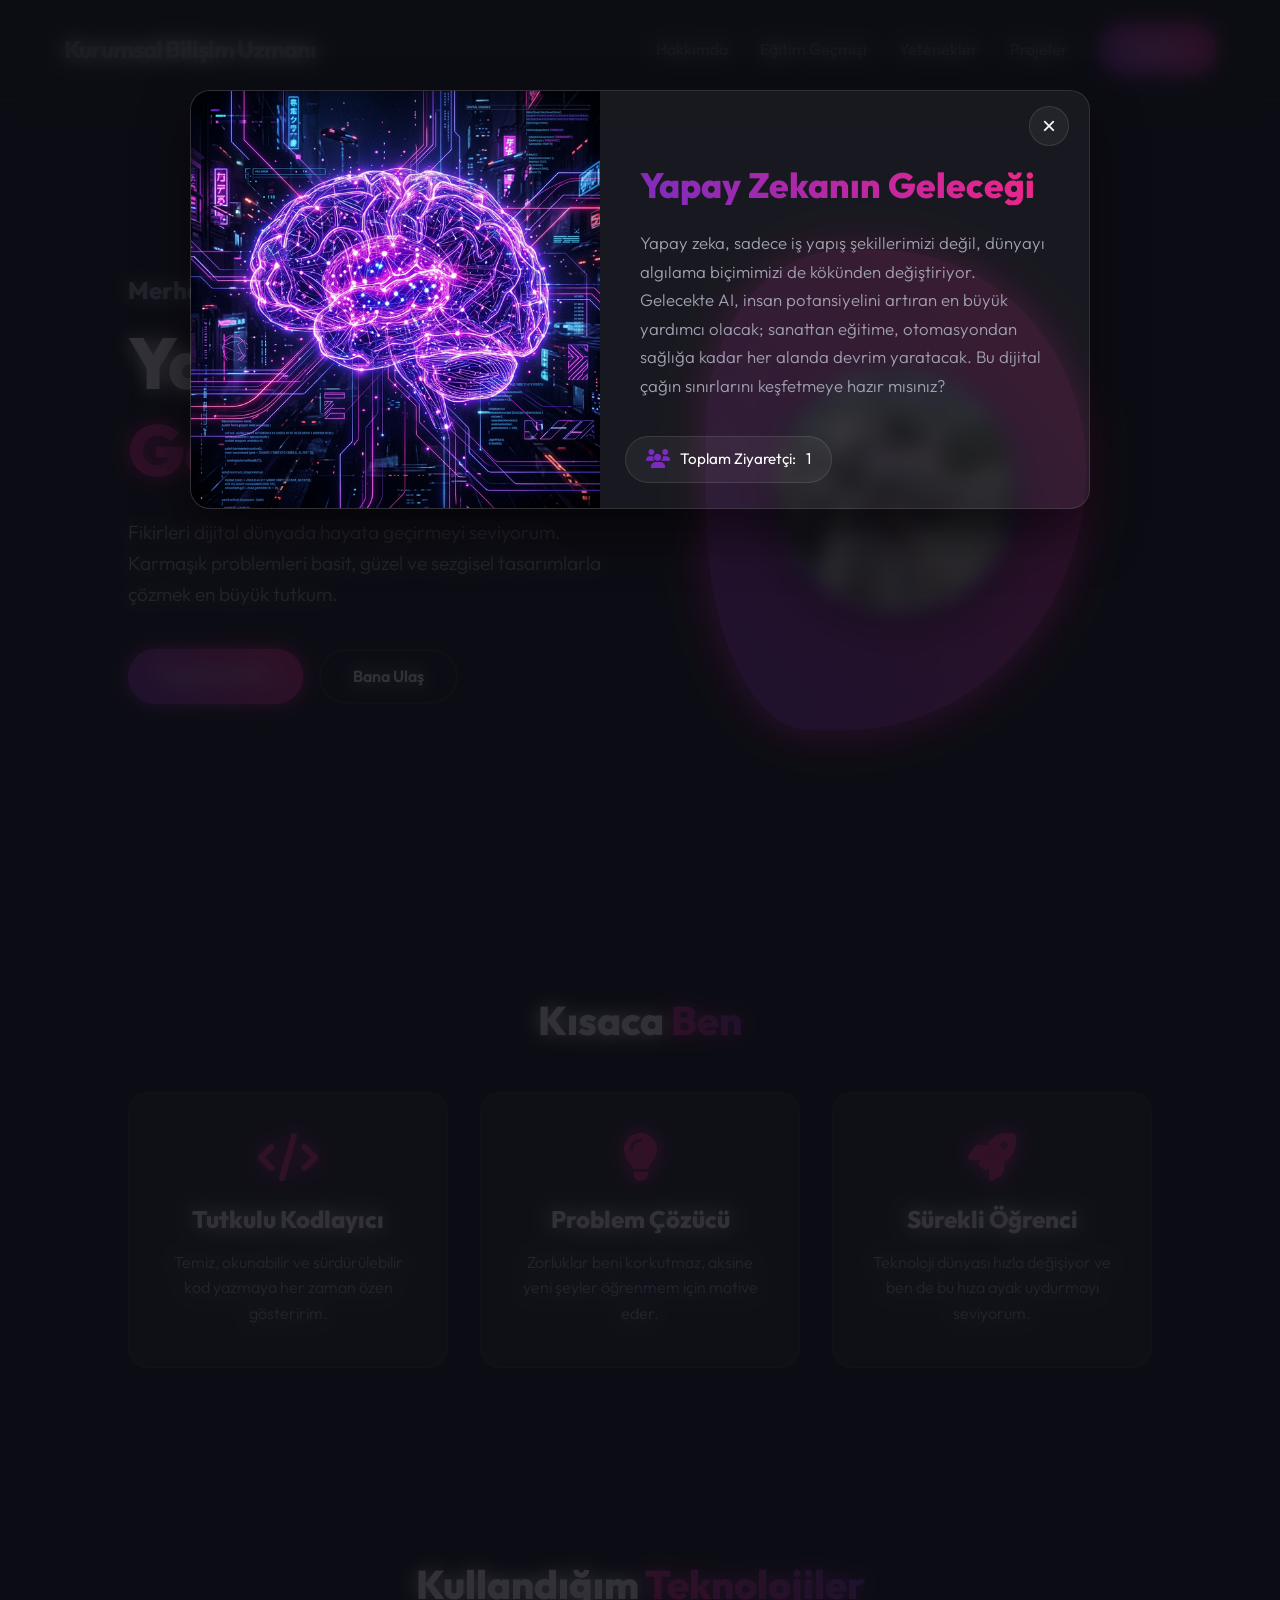
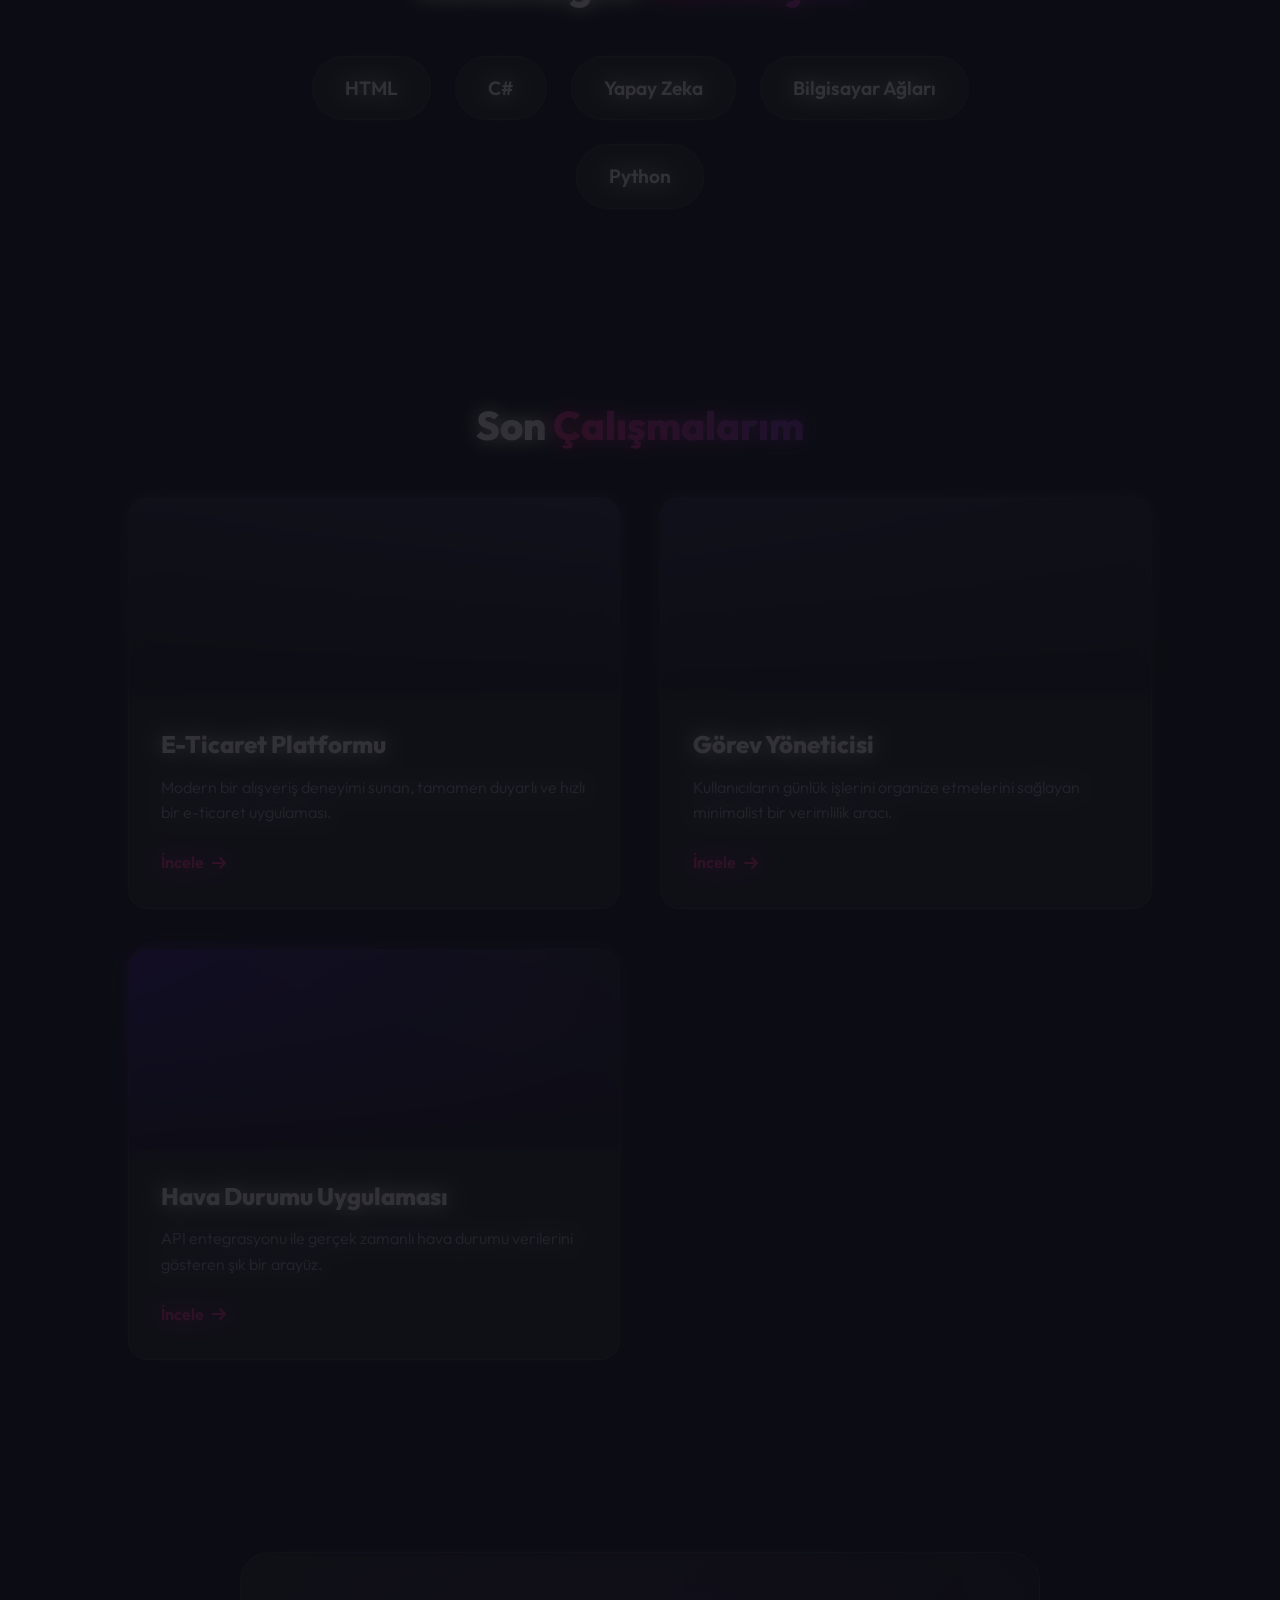
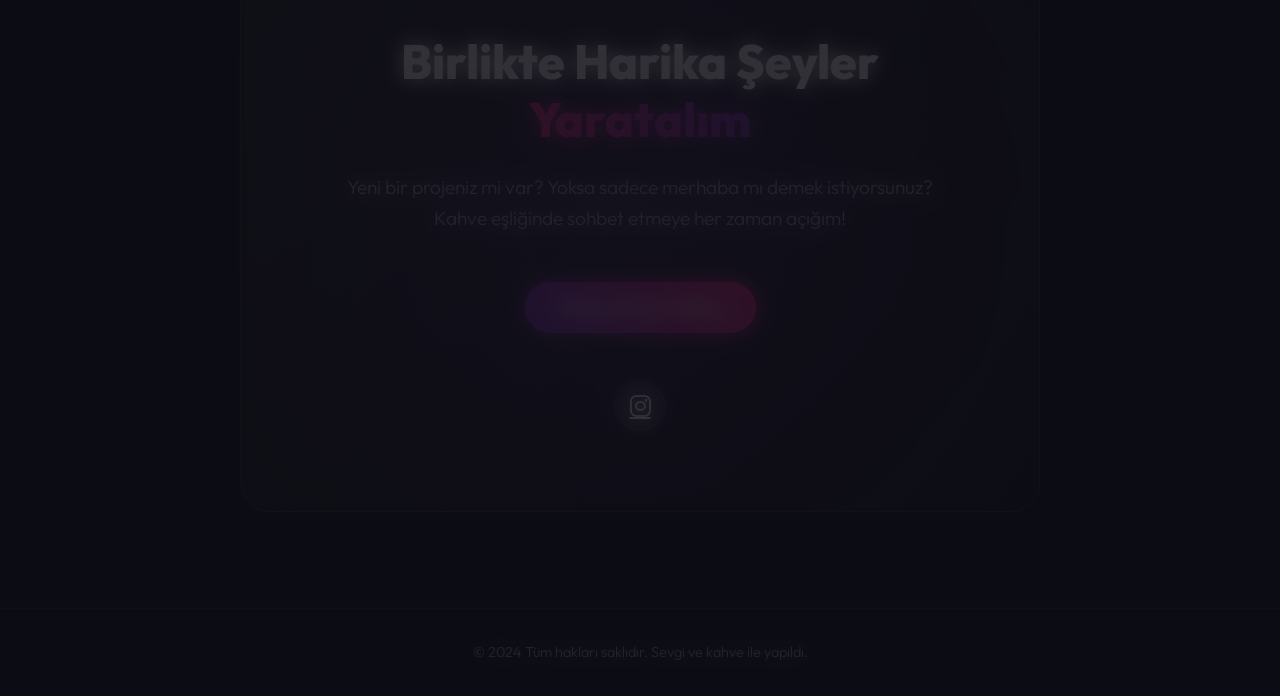
==== index.html @ b2178cf4 "Add files via upload" ====
<!DOCTYPE html>
<html lang="tr">

<head>
    <meta charset="UTF-8">
    <meta name="viewport" content="width=device-width, initial-scale=1.0">
    <title>Yiğit Alp Tarı</title>
    <link rel="stylesheet" href="style.css">
    <link href="https://fonts.googleapis.com/css2?family=Outfit:wght@300;400;600;800&display=swap" rel="stylesheet">
    <link rel="stylesheet" href="https://cdnjs.cloudflare.com/ajax/libs/font-awesome/6.4.0/css/all.min.css">
</head>

<body>

    <!-- Karşılama Penceresi (Modal) -->
    <div class="welcome-modal" id="welcomeModal">
        <div class="modal-content">
            <button class="close-modal" id="closeModal">&times;</button>
            <div class="modal-image">
                <img src="ai_future_concept_1773262637398.png" alt="Yapay Zeka ve Gelecek">
            </div>
            <div class="modal-text">
                <h3>Yapay Zekanın Geleceği</h3>
                <p>Yapay zeka, sadece iş yapış şekillerimizi değil, dünyayı algılama biçimimizi de kökünden
                    değiştiriyor. Gelecekte AI, insan potansiyelini artıran en büyük yardımcı olacak; sanattan eğitime,
                    otomasyondan sağlığa kadar her alanda devrim yaratacak. Bu dijital çağın sınırlarını keşfetmeye
                    hazır mısınız?</p>
                <div class="visitor-counter">
                    <i class="fa-solid fa-users"></i> Toplam Ziyaretçi: <span id="visitorCount">Yükleniyor...</span>
                </div>
            </div>
        </div>
    </div>

    <!-- Navigasyon Çubuğu -->
    <nav>
        <div class="logo">Kurumsal Bilişim Uzmanı</div>
        <ul class="nav-links">
            <li><a href="#about">Hakkımda</a></li>
            <li><a href="egitim.html">Eğitim Geçmişi</a></li>
            <li><a href="#skills">Yetenekler</a></li>
            <li><a href="#projects">Projeler</a></li>
            <li><a href="#contact" class="btn-primary">İletişim</a></li>
        </ul>
    </nav>

    <!-- Giriş (Hero) Bölümü -->
    <section class="hero" id="home">
        <div class="hero-content">
            <h2 class="greeting">Merhaba, Ben</h2>
            <h1 class="name">Yaratıcı Bir <br><span class="gradient-text">Geliştiriciyim</span></h1>
            <p class="description">
                Fikirleri dijital dünyada hayata geçirmeyi seviyorum. Karmaşık problemleri basit, güzel ve sezgisel
                tasarımlarla çözmek en büyük tutkum.
            </p>
            <div class="hero-buttons">
                <a href="#projects" class="btn-primary">Projelerimi Gör</a>
                <a href="#contact" class="btn-secondary">Bana Ulaş</a>
            </div>
        </div>
        <div class="hero-image">
            <div class="blob-background"></div>
            <div class="profile-img-wrapper">
                <img src="unnamed (2).jpg" alt="Profil Fotoğrafım" class="profile-img">
            </div>
        </div>
    </section>

    <!-- Hakkımda Bölümü -->
    <section class="about" id="about">
        <h2 class="section-title">Kısaca <span class="gradient-text">Ben</span></h2>
        <div class="about-grid">
            <div class="about-card">
                <i class="fa-solid fa-code"></i>
                <h3>Tutkulu Kodlayıcı</h3>
                <p>Temiz, okunabilir ve sürdürülebilir kod yazmaya her zaman özen gösteririm.</p>
            </div>
            <div class="about-card">
                <i class="fa-solid fa-lightbulb"></i>
                <h3>Problem Çözücü</h3>
                <p>Zorluklar beni korkutmaz, aksine yeni şeyler öğrenmem için motive eder.</p>
            </div>
            <div class="about-card">
                <i class="fa-solid fa-rocket"></i>
                <h3>Sürekli Öğrenci</h3>
                <p>Teknoloji dünyası hızla değişiyor ve ben de bu hıza ayak uydurmayı seviyorum.</p>
            </div>
        </div>
    </section>

    <!-- Yetenekler Bölümü -->
    <section class="skills" id="skills">
        <h2 class="section-title">Kullandığım <span class="gradient-text">Teknolojiler</span></h2>
        <div class="skills-container">
            <span class="skill-tag">HTML</span>
            <span class="skill-tag">C#</span>
            <span class="skill-tag">Yapay Zeka</span>
            <span class="skill-tag">Bilgisayar Ağları</span>
            <span class="skill-tag">Python</span>
        </div>
    </section>

    <!-- Projeler Bölümü -->
    <section class="projects" id="projects">
        <h2 class="section-title">Son <span class="gradient-text">Çalışmalarım</span></h2>
        <div class="projects-grid">
            <div class="project-card">
                <div class="project-img bg-1"></div>
                <div class="project-info">
                    <h3>E-Ticaret Platformu</h3>
                    <p>Modern bir alışveriş deneyimi sunan, tamamen duyarlı ve hızlı bir e-ticaret uygulaması.</p>
                    <a href="#" class="project-link">İncele <i class="fa-solid fa-arrow-right"></i></a>
                </div>
            </div>
            <div class="project-card">
                <div class="project-img bg-2"></div>
                <div class="project-info">
                    <h3>Görev Yöneticisi</h3>
                    <p>Kullanıcıların günlük işlerini organize etmelerini sağlayan minimalist bir verimlilik aracı.</p>
                    <a href="#" class="project-link">İncele <i class="fa-solid fa-arrow-right"></i></a>
                </div>
            </div>
            <div class="project-card">
                <div class="project-img bg-3"></div>
                <div class="project-info">
                    <h3>Hava Durumu Uygulaması</h3>
                    <p>API entegrasyonu ile gerçek zamanlı hava durumu verilerini gösteren şık bir arayüz.</p>
                    <a href="#" class="project-link">İncele <i class="fa-solid fa-arrow-right"></i></a>
                </div>
            </div>
        </div>
    </section>

    <!-- İletişim Bölümü -->
    <section class="contact" id="contact">
        <div class="contact-box">
            <h2>Birlikte Harika Şeyler <br> <span class="gradient-text">Yaratalım</span></h2>
            <p>Yeni bir projeniz mi var? Yoksa sadece merhaba mı demek istiyorsunuz? Kahve eşliğinde sohbet etmeye her
                zaman açığım!</p>
            <a href="iletisim.html" class="btn-primary">Doldurmak İçin Tıklayın</a>
            <div class="social-links">
                <a href="https://instagram.com/yigit.alp28" target="_blank"><i class="fa-brands fa-instagram"></i></a>
            </div>
        </div>
    </section>

    <footer>
        <p>&copy; 2024 Tüm hakları saklıdır. Sevgi ve kahve ile yapıldı.</p>
    </footer>

    <!-- Sayfa Geçiş Animasyonları -->
    <script src="script.js"></script>
</body>

</html>
---- style.css ----
/* CSS Sıfırlama ve Temel Ayarlar */
* {
    margin: 0;
    padding: 0;
    box-sizing: border-box;
}

:root {
    --bg-color: #0d0e15;
    --text-color: #ffffff;
    --text-secondary: #a0a0b0;
    --primary-color: #7b2cbf;
    --secondary-color: #3a0ca3;
    --accent-color: #f72585;
    --card-bg: rgba(255, 255, 255, 0.05);
    --border-color: rgba(255, 255, 255, 0.1);
}

html {
    scroll-behavior: smooth;
}

body {
    font-family: 'Outfit', sans-serif;
    background-color: var(--bg-color);
    color: var(--text-color);
    line-height: 1.6;
    overflow-x: hidden;
}

/* Tipografi */
h1,
h2,
h3 {
    font-weight: 800;
    line-height: 1.2;
}

p {
    color: var(--text-secondary);
    font-weight: 300;
}

.gradient-text {
    background: linear-gradient(45deg, var(--accent-color), var(--primary-color));
    -webkit-background-clip: text;
    -webkit-text-fill-color: transparent;
    background-clip: text;
}

.section-title {
    text-align: center;
    font-size: 2.5rem;
    margin-bottom: 3rem;
}

/* Butonlar */
.btn-primary {
    display: inline-block;
    padding: 0.8rem 2rem;
    background: linear-gradient(45deg, var(--primary-color), var(--accent-color));
    color: white;
    text-decoration: none;
    border-radius: 30px;
    font-weight: 600;
    transition: transform 0.3s ease, box-shadow 0.3s ease;
    border: none;
    cursor: pointer;
}

.btn-primary:hover {
    transform: translateY(-3px);
    box-shadow: 0 10px 20px rgba(123, 44, 191, 0.4);
}

.btn-secondary {
    display: inline-block;
    padding: 0.8rem 2rem;
    background: transparent;
    color: white;
    text-decoration: none;
    border-radius: 30px;
    font-weight: 600;
    border: 2px solid var(--border-color);
    transition: all 0.3s ease;
}

.btn-secondary:hover {
    border-color: var(--accent-color);
    color: var(--accent-color);
}

/* Navigasyon */
nav {
    display: flex;
    justify-content: space-between;
    align-items: center;
    padding: 1.5rem 5%;
    position: fixed;
    width: 100%;
    top: 0;
    z-index: 1000;
    background: rgba(13, 14, 21, 0.8);
    backdrop-filter: blur(10px);
    border-bottom: 1px solid var(--border-color);
}

.logo {
    font-size: 1.5rem;
    font-weight: 800;
    letter-spacing: -1px;
}

.nav-links {
    list-style: none;
    display: flex;
    align-items: center;
    gap: 2rem;
}

.nav-links a {
    color: var(--text-color);
    text-decoration: none;
    font-weight: 400;
    transition: color 0.3s;
}

.nav-links a:hover {
    color: var(--accent-color);
}

/* Hero Bölümü */
.hero {
    min-height: 100vh;
    display: flex;
    align-items: center;
    justify-content: space-between;
    padding: 0 10%;
    position: relative;
    padding-top: 80px;
}

.hero-content {
    flex: 1;
    max-width: 600px;
}

.greeting {
    font-size: 1.5rem;
    color: var(--text-secondary);
    margin-bottom: 1rem;
}

.name {
    font-size: 4.5rem;
    margin-bottom: 1.5rem;
}

.description {
    font-size: 1.2rem;
    margin-bottom: 2.5rem;
}

.hero-buttons {
    display: flex;
    gap: 1rem;
}

.hero-image {
    flex: 1;
    display: flex;
    justify-content: center;
    align-items: center;
    position: relative;
}

/* Arka Plan Blob Animasyonu */
.blob-background {
    position: absolute;
    width: 380px;
    height: 480px;
    background: linear-gradient(45deg, var(--primary-color), var(--accent-color));
    border-radius: 40% 60% 70% 30% / 40% 50% 60% 50%;
    animation: morph 8s ease-in-out infinite, glowing 4s ease-in-out infinite alternate;
    box-shadow: 0 0 50px rgba(247, 37, 133, 0.5);
    z-index: 0;
}

/* Profil Fotoğrafı (Yuvarlak Çerçeve ve Kırpma) */
.profile-img-wrapper {
    width: 250px;
    height: 250px;
    border-radius: 50%;
    border: 4px solid var(--primary-color);
    box-shadow: 0 15px 35px rgba(0, 0, 0, 0.5);
    overflow: hidden;
    z-index: 1;
    display: flex;
    justify-content: center;
    align-items: center;
    transition: transform 0.4s ease, box-shadow 0.4s ease;
}

.profile-img-wrapper:hover {
    transform: scale(1.05);
    box-shadow: 0 25px 50px rgba(123, 44, 191, 0.6);
}

.profile-img {
    width: 100%;
    height: 100%;
    object-fit: cover;
    /* Resmi yuvarlağın içine boşluk kalmadan doldurur */
    object-position: center 45%;
    /* Etkili odak: %45 (eski %30'dan %15 aşağı kaydırıldı) */
}

@keyframes morph {
    0% {
        border-radius: 40% 60% 70% 30% / 40% 50% 60% 50%;
    }

    34% {
        border-radius: 70% 30% 50% 50% / 30% 30% 70% 70%;
    }

    67% {
        border-radius: 100% 60% 60% 100% / 100% 100% 60% 60%;
    }

    100% {
        border-radius: 40% 60% 70% 30% / 40% 50% 60% 50%;
    }
}

@keyframes glowing {
    0% {
        box-shadow: 0 0 30px rgba(123, 44, 191, 0.4);
    }

    100% {
        box-shadow: 0 0 80px rgba(247, 37, 133, 0.6);
    }
}

/* Bölüm Ayarları */
section {
    padding: 6rem 10%;
}

/* Hakkımda (Kartlar) */
.about-grid {
    display: grid;
    grid-template-columns: repeat(auto-fit, minmax(280px, 1fr));
    gap: 2rem;
}

.about-card {
    background: var(--card-bg);
    padding: 2.5rem;
    border-radius: 20px;
    border: 1px solid var(--border-color);
    transition: transform 0.3s, background 0.3s;
    text-align: center;
}

.about-card:hover {
    transform: translateY(-10px);
    background: rgba(255, 255, 255, 0.08);
    border-color: rgba(255, 255, 255, 0.2);
}

.about-card i {
    font-size: 3rem;
    color: var(--accent-color);
    margin-bottom: 1.5rem;
}

.about-card h3 {
    margin-bottom: 1rem;
    font-size: 1.5rem;
}

/* Yetenekler */
.skills-container {
    display: flex;
    flex-wrap: wrap;
    justify-content: center;
    gap: 1.5rem;
    max-width: 800px;
    margin: 0 auto;
}

.skill-tag {
    background: var(--card-bg);
    border: 1px solid var(--border-color);
    padding: 1rem 2rem;
    border-radius: 50px;
    font-size: 1.2rem;
    font-weight: 600;
    transition: all 0.3s;
    cursor: default;
}

.skill-tag:hover {
    background: var(--primary-color);
    border-color: var(--primary-color);
    transform: scale(1.05);
    box-shadow: 0 5px 15px rgba(123, 44, 191, 0.3);
}

/* Projeler */
.projects-grid {
    display: grid;
    grid-template-columns: repeat(auto-fit, minmax(320px, 1fr));
    gap: 2.5rem;
}

.project-card {
    background: var(--card-bg);
    border-radius: 20px;
    overflow: hidden;
    border: 1px solid var(--border-color);
    transition: transform 0.3s;
}

.project-card:hover {
    transform: translateY(-10px);
}

.project-img {
    height: 200px;
    background-size: cover;
    background-position: center;
    position: relative;
}

.project-img::after {
    content: '';
    position: absolute;
    inset: 0;
    background: linear-gradient(to bottom, transparent, rgba(13, 14, 21, 0.9));
}

.bg-1 {
    background-image: linear-gradient(45deg, #1e1e2f, #2a2a4a);
}

.bg-2 {
    background-image: linear-gradient(45deg, #2a2a4a, #1e1e2f);
}

.bg-3 {
    background-image: linear-gradient(45deg, #3a0ca3, #1e1e2f);
}

.project-info {
    padding: 2rem;
}

.project-info h3 {
    margin-bottom: 1rem;
    font-size: 1.5rem;
}

.project-info p {
    margin-bottom: 1.5rem;
}

.project-link {
    color: var(--accent-color);
    text-decoration: none;
    font-weight: 600;
    display: inline-flex;
    align-items: center;
    gap: 0.5rem;
    transition: gap 0.3s;
}

.project-link:hover {
    gap: 1rem;
}

/* İletişim */
.contact-box {
    background: linear-gradient(135deg, rgba(255, 255, 255, 0.05), rgba(255, 255, 255, 0.01));
    border: 1px solid var(--border-color);
    border-radius: 30px;
    padding: 5rem 2rem;
    text-align: center;
    max-width: 800px;
    margin: 0 auto;
    position: relative;
    overflow: hidden;
}

.contact-box::before {
    content: '';
    position: absolute;
    top: -50%;
    left: -50%;
    width: 200%;
    height: 200%;
    background: radial-gradient(circle, rgba(123, 44, 191, 0.1) 0%, transparent 50%);
    z-index: -1;
}

.contact-box h2 {
    font-size: 3rem;
    margin-bottom: 1.5rem;
}

.contact-box p {
    font-size: 1.2rem;
    margin-bottom: 3rem;
    max-width: 600px;
    margin-left: auto;
    margin-right: auto;
}

.social-links {
    margin-top: 3rem;
    display: flex;
    justify-content: center;
    gap: 1.5rem;
}

.social-links a {
    color: var(--text-color);
    font-size: 1.5rem;
    background: var(--card-bg);
    width: 50px;
    height: 50px;
    display: flex;
    align-items: center;
    justify-content: center;
    border-radius: 50%;
    transition: all 0.3s;
    border: 1px solid var(--border-color);
}

.social-links a:hover {
    background: var(--primary-color);
    transform: translateY(-5px);
    border-color: var(--primary-color);
}

/* Footer */
footer {
    text-align: center;
    padding: 2rem;
    border-top: 1px solid var(--border-color);
    font-size: 0.9rem;
}

/* Duyarlılık (Mobil Uyumluluk) */
@media (max-width: 900px) {
    .nav-links {
        display: none;
        /* Mobilde basitlik için gizledim, hamburger menü eklenebilir */
    }

    .hero {
        flex-direction: column;
        text-align: center;
        padding-top: 120px;
    }

    .hero-buttons {
        justify-content: center;
    }

    .name {
        font-size: 3rem;
    }

    .hero-image {
        margin-top: 3rem;
    }

    .blob-background {
        width: 300px;
        height: 400px;
    }

    .profile-img-wrapper {
        width: 220px;
        height: 220px;
    }
}

/* Sayfa Geçiş Animasyonları (Gelişmiş) */
body {
    animation: pageEnter 0.8s cubic-bezier(0.25, 1, 0.2, 1) forwards;
}

body.page-exit {
    animation: pageExit 0.6s cubic-bezier(0.25, 1, 0.2, 1) forwards;
}

/* Renkli perde (swipe) efekti */
body::after {
    content: '';
    position: fixed;
    top: 0;
    left: 0;
    width: 100%;
    height: 100%;
    background: linear-gradient(135deg, var(--primary-color), var(--accent-color));
    z-index: 99999;
    pointer-events: none;
    transform-origin: top;
    animation: swipeReveal 0.8s cubic-bezier(0.77, 0, 0.175, 1) forwards;
}

body.page-exit::after {
    transform-origin: bottom;
    animation: swipeCover 0.6s cubic-bezier(0.77, 0, 0.175, 1) forwards;
}

@keyframes swipeReveal {
    0% {
        transform: scaleY(1);
    }

    100% {
        transform: scaleY(0);
    }
}

@keyframes swipeCover {
    0% {
        transform: scaleY(0);
    }

    100% {
        transform: scaleY(1);
    }
}

@keyframes pageEnter {
    0% {
        opacity: 0;
        transform: scale(0.9) translateY(20px);
        filter: blur(5px);
    }

    100% {
        opacity: 1;
        transform: scale(1) translateY(0);
        filter: blur(0);
    }
}

@keyframes pageExit {
    0% {
        opacity: 1;
        transform: scale(1) translateY(0);
        filter: blur(0);
    }

    100% {
        opacity: 0;
        transform: scale(0.95) translateY(-20px);
        filter: blur(5px);
    }
}

/* Karşılama Penceresi (Modal) */
.welcome-modal {
    position: fixed;
    top: 0;
    left: 0;
    width: 100%;
    height: 100%;
    background: rgba(13, 14, 21, 0.85);
    backdrop-filter: blur(10px);
    z-index: 100000;
    /* Perdenin üstünde olması için z-index çok yüksek */
    display: flex;
    justify-content: center;
    align-items: flex-start;
    /* Üste hizala */
    padding-top: 10vh;
    /* Üstten dinamik boşluk bırak */
    opacity: 0;
    visibility: hidden;
    transition: opacity 0.5s ease, visibility 0.5s ease;
}

.welcome-modal.show {
    opacity: 1;
    visibility: visible;
}

.modal-content {
    background: var(--card-bg);
    border: 1px solid var(--border-color);
    border-radius: 20px;
    width: 90%;
    max-width: 900px;
    display: flex;
    flex-direction: row;
    position: relative;
    overflow: hidden;
    box-shadow: 0 25px 50px rgba(0, 0, 0, 0.5);
    transform: scale(0.9);
    transition: transform 0.5s cubic-bezier(0.25, 1, 0.5, 1);
}

.welcome-modal.show .modal-content {
    transform: scale(1);
}

.close-modal {
    position: absolute;
    top: 15px;
    right: 20px;
    background: var(--card-bg);
    border: 1px solid var(--border-color);
    border-radius: 50%;
    width: 40px;
    height: 40px;
    color: var(--text-color);
    font-size: 1.5rem;
    cursor: pointer;
    z-index: 10;
    transition: all 0.3s;
    display: flex;
    align-items: center;
    justify-content: center;
}

.close-modal:hover {
    background: var(--accent-color);
    border-color: var(--accent-color);
    transform: rotate(90deg);
}

.modal-image {
    flex: 1;
    min-height: 350px;
}

.modal-image img {
    width: 100%;
    height: 100%;
    object-fit: cover;
}

.modal-text {
    flex: 1;
    padding: 3rem 2.5rem 5rem;
    /* Ziyaretçi sayacı için alttan boşluk bırakıldı */
    display: flex;
    flex-direction: column;
    justify-content: center;
    position: relative;
}

.modal-text h3 {
    font-size: 2.2rem;
    margin-bottom: 1.5rem;
    background: linear-gradient(45deg, var(--primary-color), var(--accent-color));
    -webkit-background-clip: text;
    -webkit-text-fill-color: transparent;
    line-height: 1.1;
}

.modal-text p {
    font-size: 1.05rem;
    line-height: 1.7;
    color: var(--text-secondary);
}

.visitor-counter {
    position: absolute;
    bottom: 25px;
    left: 25px;
    font-size: 0.95rem;
    color: var(--text-color);
    display: flex;
    align-items: center;
    gap: 10px;
    background: rgba(255, 255, 255, 0.05);
    padding: 10px 20px;
    border-radius: 30px;
    border: 1px solid var(--border-color);
}

.visitor-counter i {
    color: var(--primary-color);
    font-size: 1.2rem;
}

@media (max-width: 768px) {
    .modal-content {
        flex-direction: column;
        max-height: 90vh;
        overflow-y: auto;
    }

    .modal-image {
        min-height: 250px;
    }

    .modal-text {
        padding: 2rem 1.5rem 4.5rem;
    }

    .visitor-counter {
        bottom: 15px;
        left: 15px;
    }
}
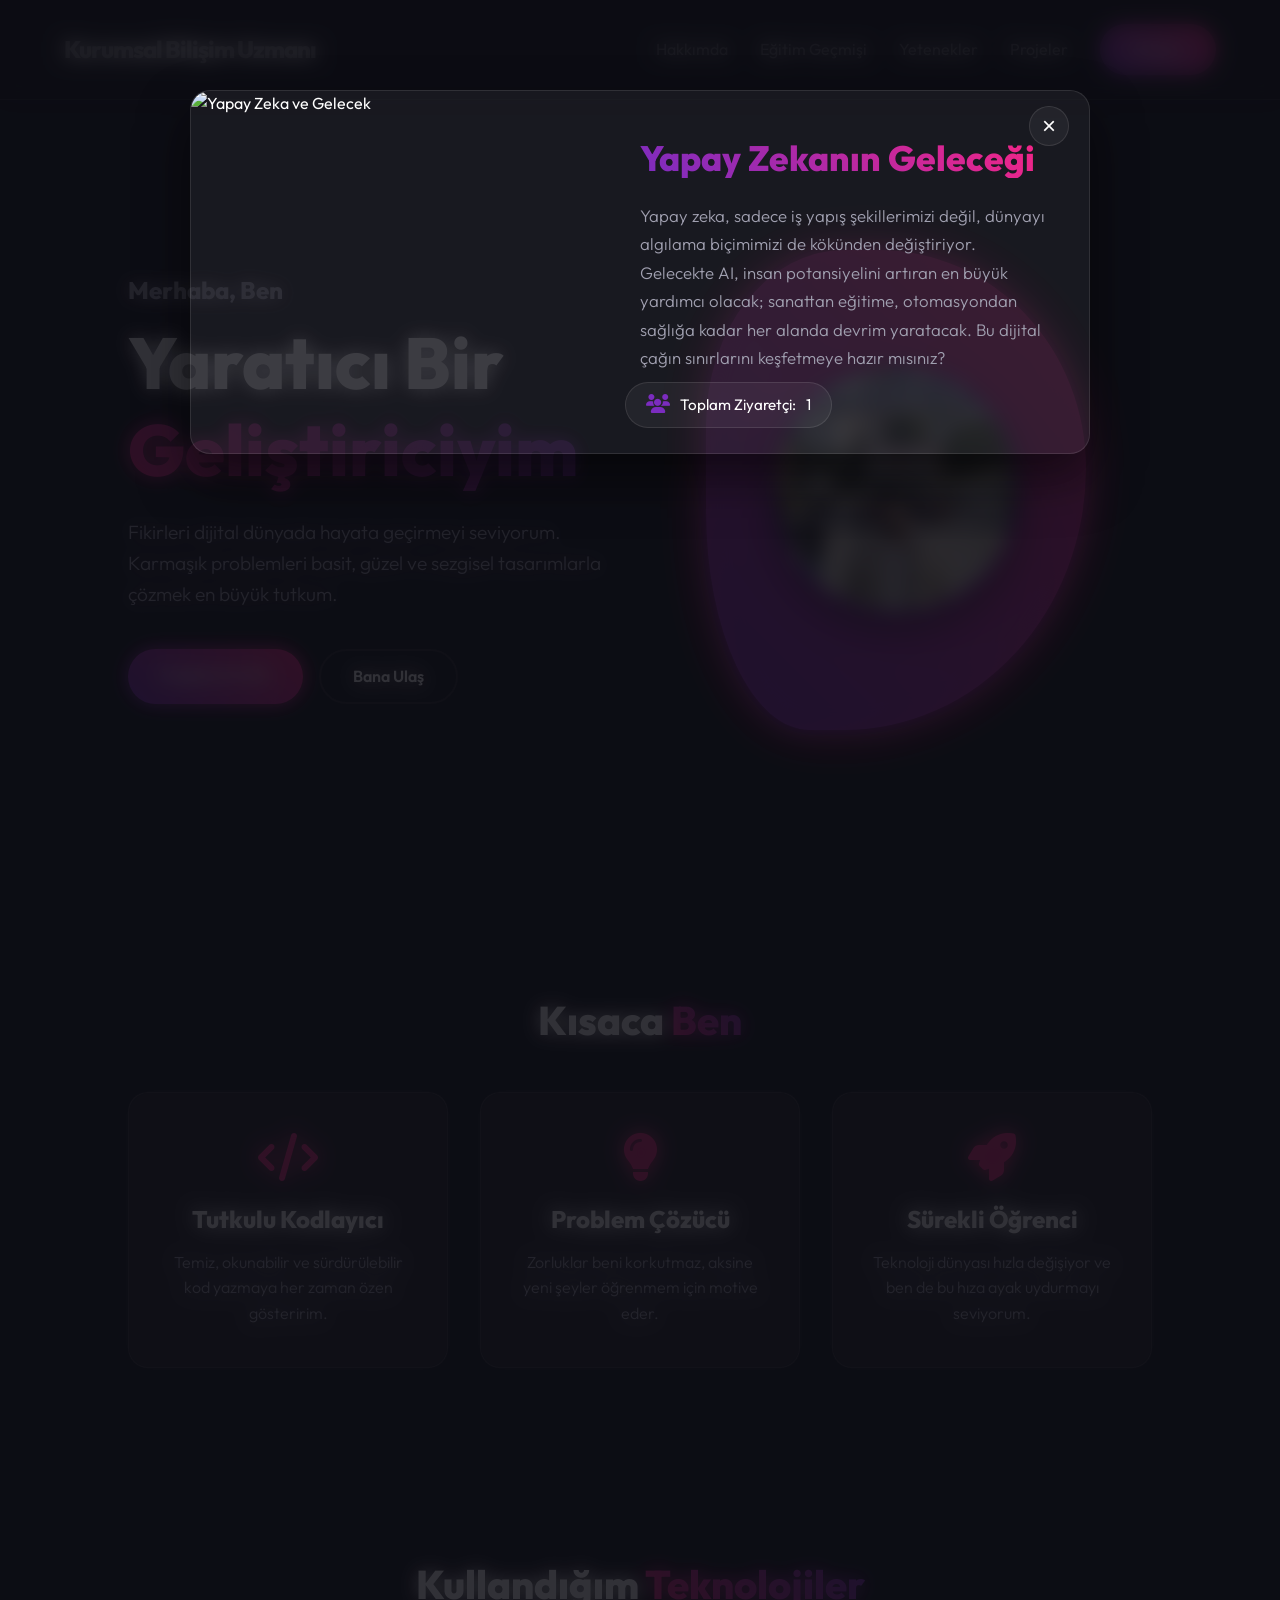
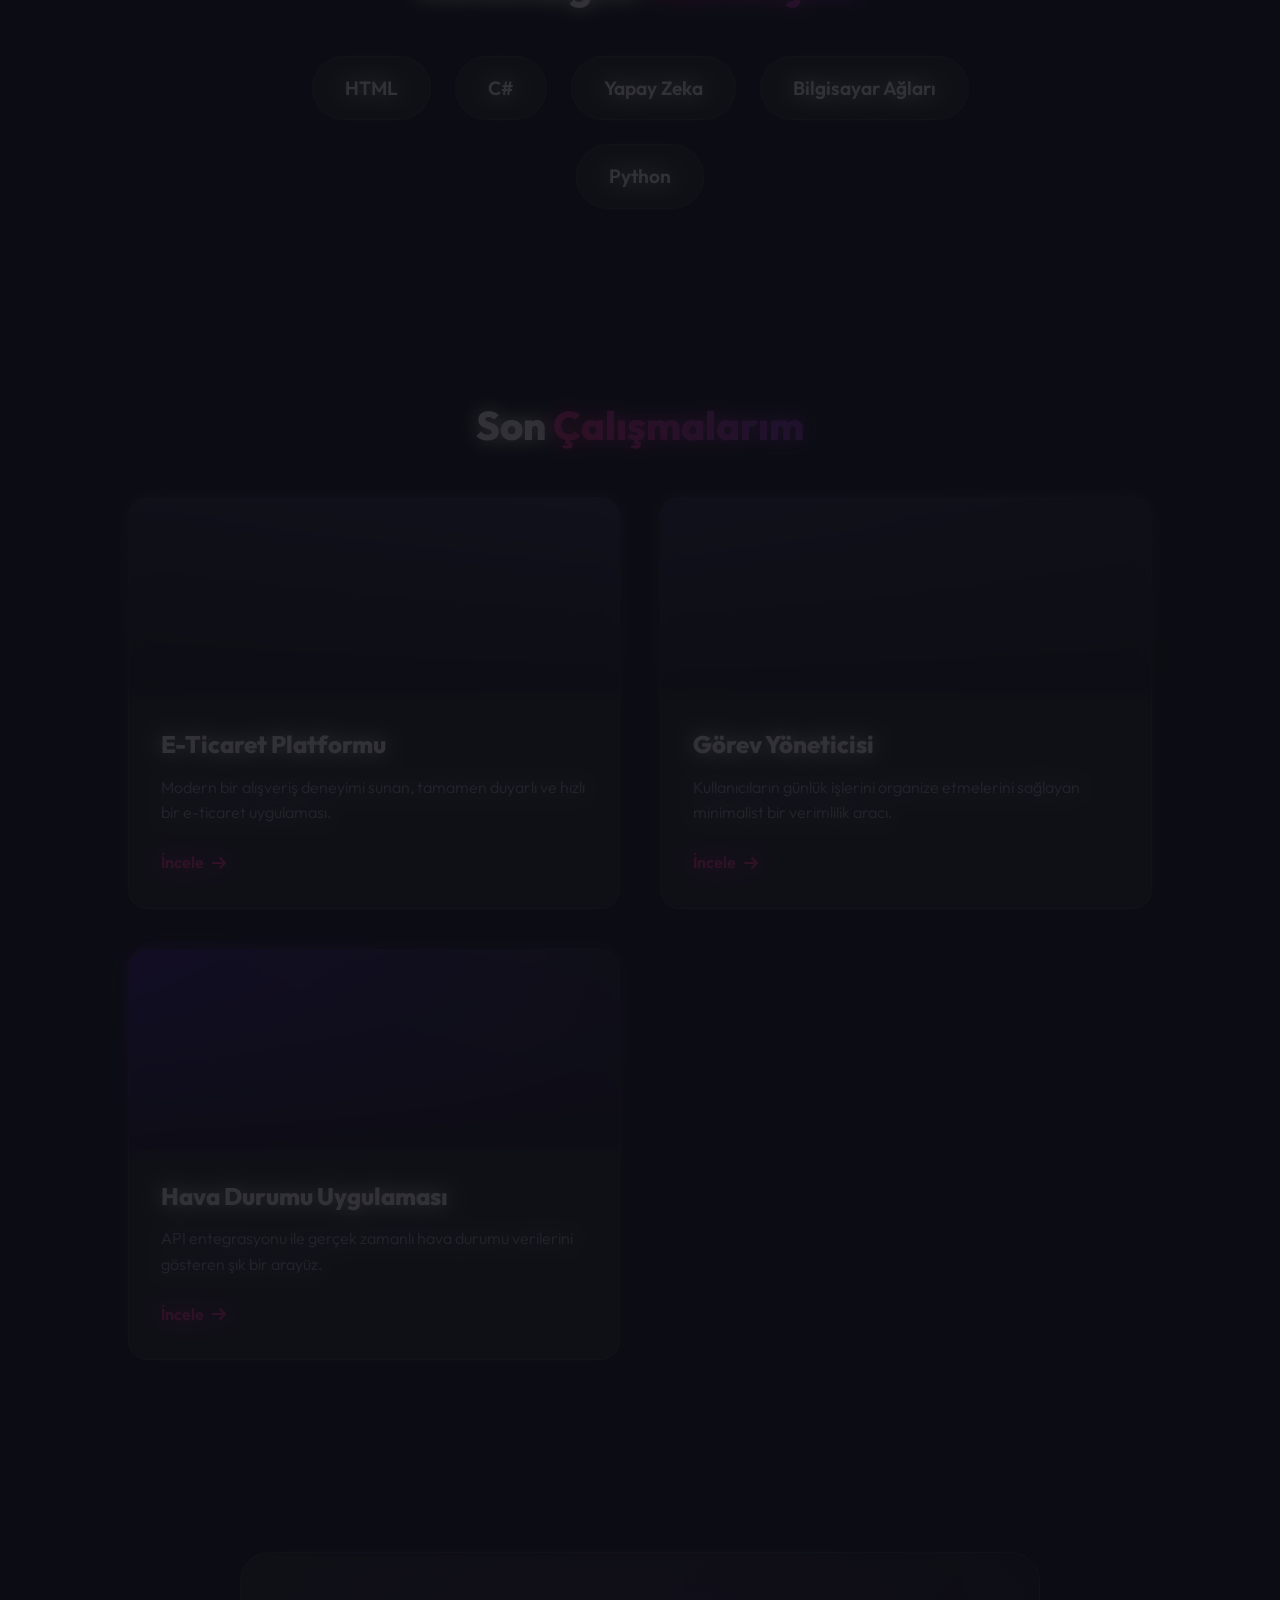
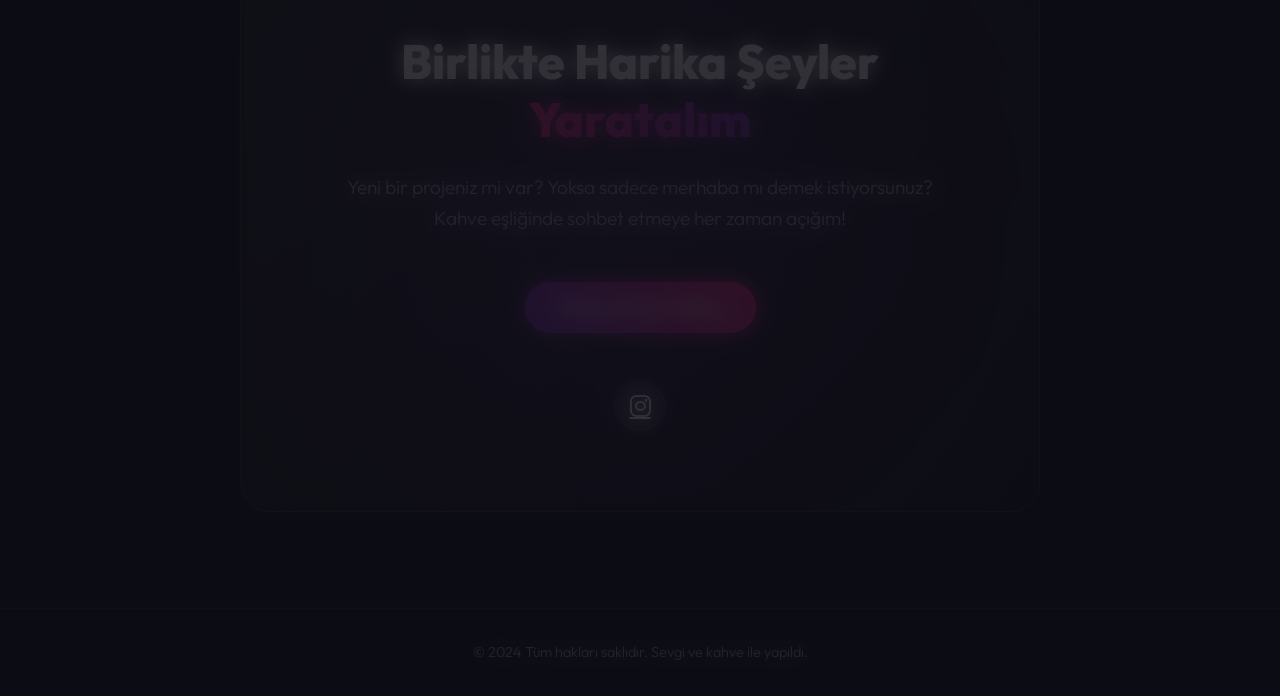
==== commit 2a54c588: "Update index.html" ====
--- a/index.html
+++ b/index.html
@@ -17,7 +17,7 @@
         <div class="modal-content">
             <button class="close-modal" id="closeModal">&times;</button>
             <div class="modal-image">
-                <img src="ai_future_concept_1773262637398.png" alt="Yapay Zeka ve Gelecek">
+                <img src="gelecek.PNG" alt="Yapay Zeka ve Gelecek">
             </div>
             <div class="modal-text">
                 <h3>Yapay Zekanın Geleceği</h3>
@@ -152,4 +152,6 @@
     <script src="script.js"></script>
 </body>
 
-</html>+
+</html>
+
